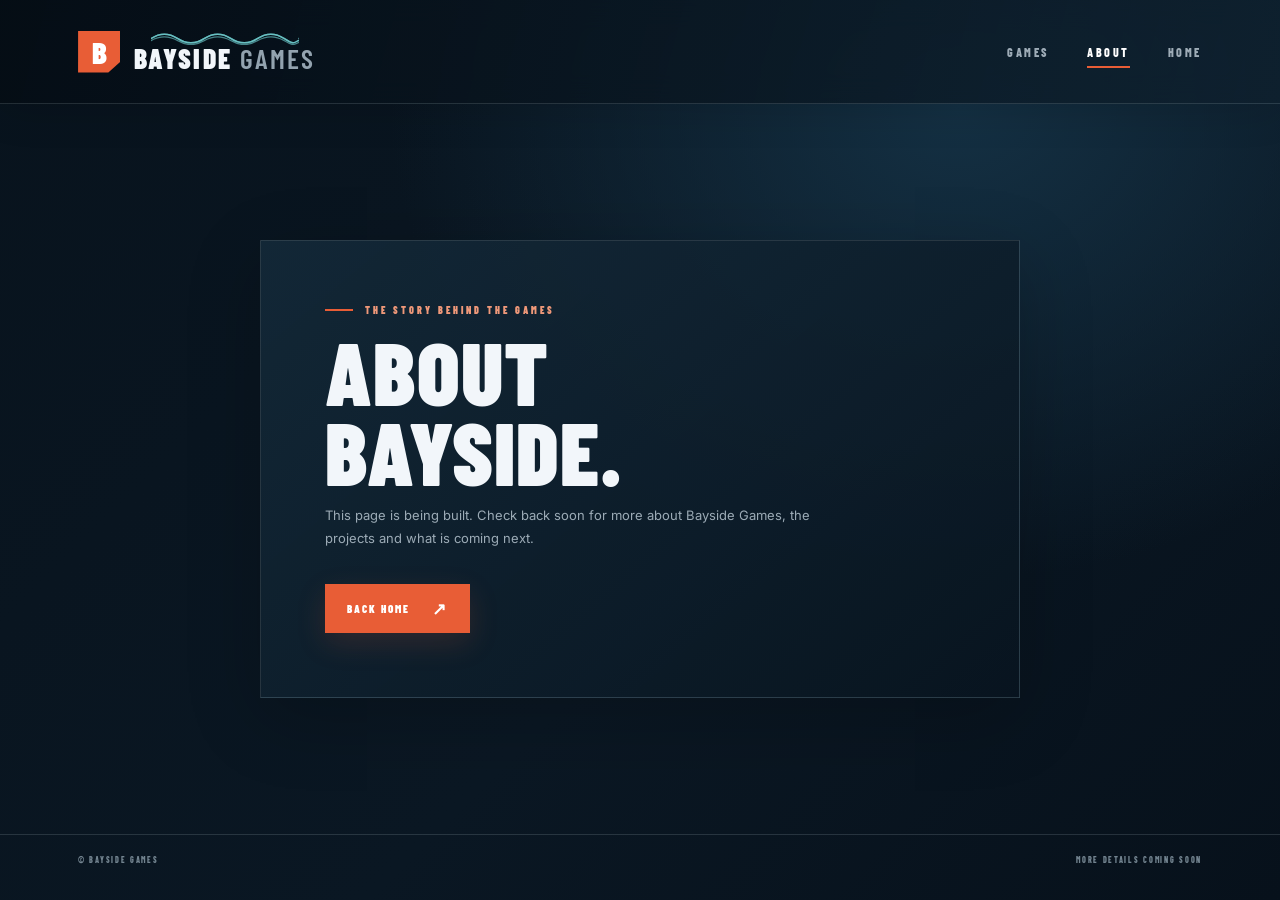
==== about/index.html @ 8837a9d9 "Add About page placeholder" ====
<!doctype html>
<html lang="en">
<head>
  <meta charset="utf-8" />
  <meta name="viewport" content="width=device-width, initial-scale=1" />
  <meta name="theme-color" content="#07121c" />
  <title>About | Bayside Games</title>
  <link rel="preconnect" href="https://fonts.googleapis.com" />
  <link rel="preconnect" href="https://fonts.gstatic.com" crossorigin />
  <link href="https://fonts.googleapis.com/css2?family=Barlow+Condensed:wght@500;600;700;800;900&family=Inter:wght@400;500;600;700;800&display=swap" rel="stylesheet" />
  <link rel="stylesheet" href="../assets/site.css" />
  <link rel="icon" href="../apex-gp/favicon.svg" type="image/svg+xml" />
</head>
<body>
  <header class="site-header">
    <a class="site-brand" href="../" aria-label="Bayside Games home">
      <span class="site-brand-mark">B</span>
      <span class="site-brand-copy">
        <span class="brand-wave" aria-hidden="true"><svg viewBox="0 0 300 18" preserveAspectRatio="none"><g class="brand-wave-line-one"><path d="M0 9 C18 1 36 1 54 9 S90 17 108 9 S144 1 162 9 S198 17 216 9 S252 1 270 9 S288 17 306 9"/><path d="M300 9 C318 1 336 1 354 9 S390 17 408 9 S444 1 462 9 S498 17 516 9 S552 1 570 9 S588 17 606 9"/></g><g class="brand-wave-line-two"><path d="M0 12 C18 5 36 5 54 12 S90 19 108 12 S144 5 162 12 S198 19 216 12 S252 5 270 12 S288 19 306 12"/><path d="M300 12 C318 5 336 5 354 12 S390 19 408 12 S444 5 462 12 S498 19 516 12 S552 5 570 12 S588 19 606 12"/></g></svg></span>
        <span class="site-brand-text">BAYSIDE <b>GAMES</b></span>
      </span>
    </a>
    <nav class="site-nav" aria-label="Main navigation"><a href="../apex-gp/">GAMES</a><a href="./" aria-current="page">ABOUT</a><a href="../">HOME</a></nav>
  </header>
  <main class="about-main"><section class="about-panel"><div class="eyebrow">THE STORY BEHIND THE GAMES</div><h1>ABOUT<br>BAYSIDE.</h1><p>This page is being built. Check back soon for more about Bayside Games, the projects and what is coming next.</p><a class="button-primary" href="../">BACK HOME <span>↗</span></a></section></main>
  <footer class="site-footer"><span>© BAYSIDE GAMES</span><span>MORE DETAILS COMING SOON</span></footer>
</body>
</html>
---- assets/site.css ----
:root{color-scheme:dark;--bg:#07121c;--panel:#0d1c29;--line:rgba(221,237,247,.14);--text:#f2f6fa;--muted:#91a2af;--accent:#e85d36;--wave:#74d4d5;--head:'Barlow Condensed',Impact,sans-serif;--body:Inter,system-ui,sans-serif}
*{box-sizing:border-box}html{min-height:100%;background:var(--bg);scroll-behavior:smooth}body{margin:0;min-height:100vh;background:radial-gradient(ellipse at 75% 12%,#143043 0,transparent 42%),linear-gradient(135deg,#08131d,#0a1723 58%,#07111b);color:var(--text);font-family:var(--body)}a{color:inherit;text-decoration:none}
.site-header{position:relative;z-index:10;display:flex;align-items:center;justify-content:space-between;min-height:104px;padding:18px clamp(22px,6.1vw,126px);border-bottom:1px solid var(--line);background:linear-gradient(105deg,rgba(5,13,21,.94),rgba(14,32,46,.78));box-shadow:0 8px 40px rgba(0,0,0,.12);backdrop-filter:blur(14px)}
.site-brand{display:flex;align-items:center;gap:14px;min-width:0}.site-brand-mark{width:42px;height:42px;display:grid;place-items:center;flex:0 0 42px;background:var(--accent);clip-path:polygon(0 0,100% 0,100% 75%,72% 100%,0 100%);font:900 31px/1 var(--head);color:white}.site-brand-copy{display:flex;flex-direction:column;align-items:center;gap:1px}.site-brand-text{font:900 clamp(21px,2.15vw,31px)/.92 var(--head);letter-spacing:2.1px;white-space:nowrap}.site-brand-text b{color:#93a3af;font-weight:600}.brand-wave{height:13px;width:148px;overflow:hidden;opacity:.95}.brand-wave svg{width:100%;height:100%;display:block;overflow:visible}.brand-wave path{fill:none;stroke:var(--wave);stroke-width:2;stroke-linecap:round;opacity:.88}.brand-wave .brand-wave-line-two{stroke:#42aeb9;stroke-width:1.7;opacity:.72}.brand-wave .brand-wave-line-one{animation:brand-wave-flow 4s linear infinite}.brand-wave .brand-wave-line-two{animation:brand-wave-flow 5.5s linear infinite reverse}
@keyframes brand-wave-flow{from{transform:translateX(0)}to{transform:translateX(-148px)}}
.site-nav{display:flex;align-items:center;gap:clamp(18px,3vw,48px)}.site-nav a{position:relative;padding:10px 0;color:#9eacb7;font:800 12px/1 var(--head);letter-spacing:2.5px;transition:color .18s}.site-nav a:hover,.site-nav a[aria-current=page]{color:#fff}.site-nav a[aria-current=page]:after{content:"";position:absolute;left:0;right:0;bottom:0;height:2px;background:var(--accent)}
.hero{position:relative;isolation:isolate;display:grid;align-items:center;min-height:min(690px,calc(100vh - 104px));overflow:hidden;padding:clamp(64px,9vw,132px) clamp(22px,8.5vw,176px) 86px;background:radial-gradient(ellipse at 72% 55%,rgba(37,91,119,.24),transparent 52%),linear-gradient(110deg,#07131e 0%,#0a1926 58%,#09141e 100%)}.hero:before{content:"";position:absolute;inset:0;z-index:-1;background:linear-gradient(90deg,rgba(5,15,24,.95) 0%,rgba(5,15,24,.87) 30%,rgba(5,15,24,.22) 75%,rgba(5,15,24,.1) 100%)}.hero-art{position:absolute;z-index:-2;inset:0 0 0 auto;width:min(78%,1300px);height:100%;object-fit:cover;object-position:center 56%;opacity:.85;mask-image:linear-gradient(90deg,transparent 0%,rgba(0,0,0,.4) 12%,#000 36%);filter:saturate(.86) contrast(1.04)}
.hero-wave-layer{position:absolute;z-index:-1;left:15%;right:-8%;bottom:-8%;height:45%;pointer-events:none;opacity:.3;overflow:hidden;mask-image:linear-gradient(180deg,transparent 0%,#000 35%,transparent 100%)}.hero-wave-layer svg{width:200%;height:100%;min-width:1500px;display:block;animation:hero-wave-drift 24s linear infinite}.hero-wave-layer path{fill:none;stroke:#8ce0de;stroke-width:2.2;opacity:.62}.hero-wave-layer path:nth-child(2){stroke:#49aeba;stroke-width:3;opacity:.38}.hero-wave-layer path:nth-child(3){stroke:#d2ece9;stroke-width:1.2;opacity:.4}@keyframes hero-wave-drift{from{transform:translateX(0)}to{transform:translateX(-50%)}}
.hero-copy{position:relative;z-index:2;max-width:720px}.eyebrow{display:flex;align-items:center;gap:12px;color:#ef9879;font:900 10px/1 var(--head);letter-spacing:3px}.eyebrow:before{content:"";display:inline-block;width:28px;height:2px;background:var(--accent)}.hero h1{margin:21px 0 20px;font:900 clamp(62px,9.7vw,142px)/.78 var(--head);letter-spacing:-1px;text-transform:uppercase}.hero h1 span{display:block;color:#f3f6f8}.hero h1 em{display:block;margin-top:12px;color:#8da2b0;font-style:normal}.hero-copy p{max-width:430px;color:#a3b1bc;font-size:14px;line-height:1.8;letter-spacing:.2px}.hero-actions{display:flex;flex-wrap:wrap;align-items:center;gap:14px;margin-top:33px}.button-primary,.button-secondary{display:inline-flex;align-items:center;justify-content:center;gap:22px;min-height:49px;padding:0 21px;border:1px solid transparent;font:900 11px/1 var(--head);letter-spacing:2px;transition:transform .18s,background .18s,border-color .18s}.button-primary{background:var(--accent);color:#fff;box-shadow:0 10px 30px rgba(232,93,54,.16)}.button-primary:hover{transform:translateY(-2px);background:#f06c43}.button-secondary{border-color:rgba(226,240,249,.24);background:rgba(255,255,255,.035);color:#d9e2e9}.button-secondary:hover{border-color:rgba(116,212,213,.65);background:rgba(116,212,213,.08)}.button-primary span{font-size:17px}.hero-meta{display:flex;flex-wrap:wrap;gap:28px;margin-top:52px;padding-top:19px;border-top:1px solid rgba(223,238,247,.13);max-width:600px}.hero-meta div{display:flex;flex-direction:column;gap:5px}.hero-meta b{font:800 20px/1 var(--head);letter-spacing:1px}.hero-meta small{color:#778996;font:800 8px/1 var(--head);letter-spacing:1.6px}
.feature-strip{position:relative;z-index:3;display:grid;grid-template-columns:1fr auto;align-items:center;gap:22px;max-width:1390px;margin:-35px auto 70px;padding:23px 28px;border:1px solid rgba(224,239,248,.13);background:linear-gradient(110deg,rgba(20,42,58,.94),rgba(9,22,34,.94));box-shadow:0 20px 45px rgba(0,0,0,.23)}.feature-copy small{color:#e98f70;font:900 8px/1 var(--head);letter-spacing:2.2px}.feature-copy h2{margin:6px 0 3px;font:900 32px/1 var(--head);letter-spacing:1.1px}.feature-copy p{margin:0;color:#93a4af;font-size:10px;line-height:1.6}.feature-strip .button-primary{min-width:176px}
.site-footer{display:flex;justify-content:space-between;gap:20px;padding:19px clamp(22px,6.1vw,126px);border-top:1px solid var(--line);color:#72838f;font:800 8px/1.5 var(--head);letter-spacing:1.7px}
.about-main{min-height:calc(100vh - 170px);display:grid;place-items:center;padding:70px 22px}.about-panel{width:min(760px,100%);padding:clamp(28px,6vw,64px);border:1px solid var(--line);background:linear-gradient(140deg,rgba(20,42,58,.86),rgba(8,20,31,.88));box-shadow:0 20px 70px rgba(0,0,0,.2)}.about-panel h1{margin:17px 0 12px;font:900 clamp(46px,7vw,88px)/.9 var(--head);letter-spacing:1px}.about-panel p{max-width:500px;color:#9cabb6;font-size:13px;line-height:1.8}.about-panel .button-primary{margin-top:20px}
@media(max-width:760px){.site-header{min-height:84px;padding:14px 18px}.site-brand{gap:9px}.site-brand-mark{width:34px;height:34px;flex-basis:34px;font-size:25px}.site-brand-text{font-size:21px;letter-spacing:1.4px}.brand-wave{width:118px;height:10px}.site-nav{gap:16px}.site-nav a{font-size:10px;letter-spacing:1.3px}.hero{min-height:690px;padding:76px 24px 100px;align-items:start}.hero-art{width:100%;opacity:.48;object-position:58% center;mask-image:linear-gradient(180deg,rgba(0,0,0,.2),#000 18%,#000 70%,transparent)}.hero:before{background:linear-gradient(90deg,rgba(5,15,24,.88),rgba(5,15,24,.4)),linear-gradient(0deg,#07131e 0%,transparent 55%)}.hero-copy{max-width:600px}.hero h1{font-size:clamp(58px,13vw,100px)}.hero-copy p{font-size:12px;max-width:360px}.hero-meta{gap:20px;margin-top:38px}.feature-strip{margin:-42px 16px 45px;grid-template-columns:1fr;padding:20px}.feature-strip .button-primary{width:max-content}.site-footer{padding:17px 18px;font-size:7px}}
@media(max-width:420px){.site-header{align-items:flex-start;gap:12px;flex-direction:column}.site-nav{width:100%;justify-content:flex-end;gap:24px}.hero{min-height:650px;padding-top:63px}.hero h1{font-size:58px}.hero-meta{gap:15px}.hero-meta b{font-size:18px}.hero-meta small{font-size:7px}.site-footer{flex-direction:column;gap:5px}}
@media(prefers-reduced-motion:reduce){html{scroll-behavior:auto}.brand-wave path,.hero-wave-layer svg{animation:none!important}}
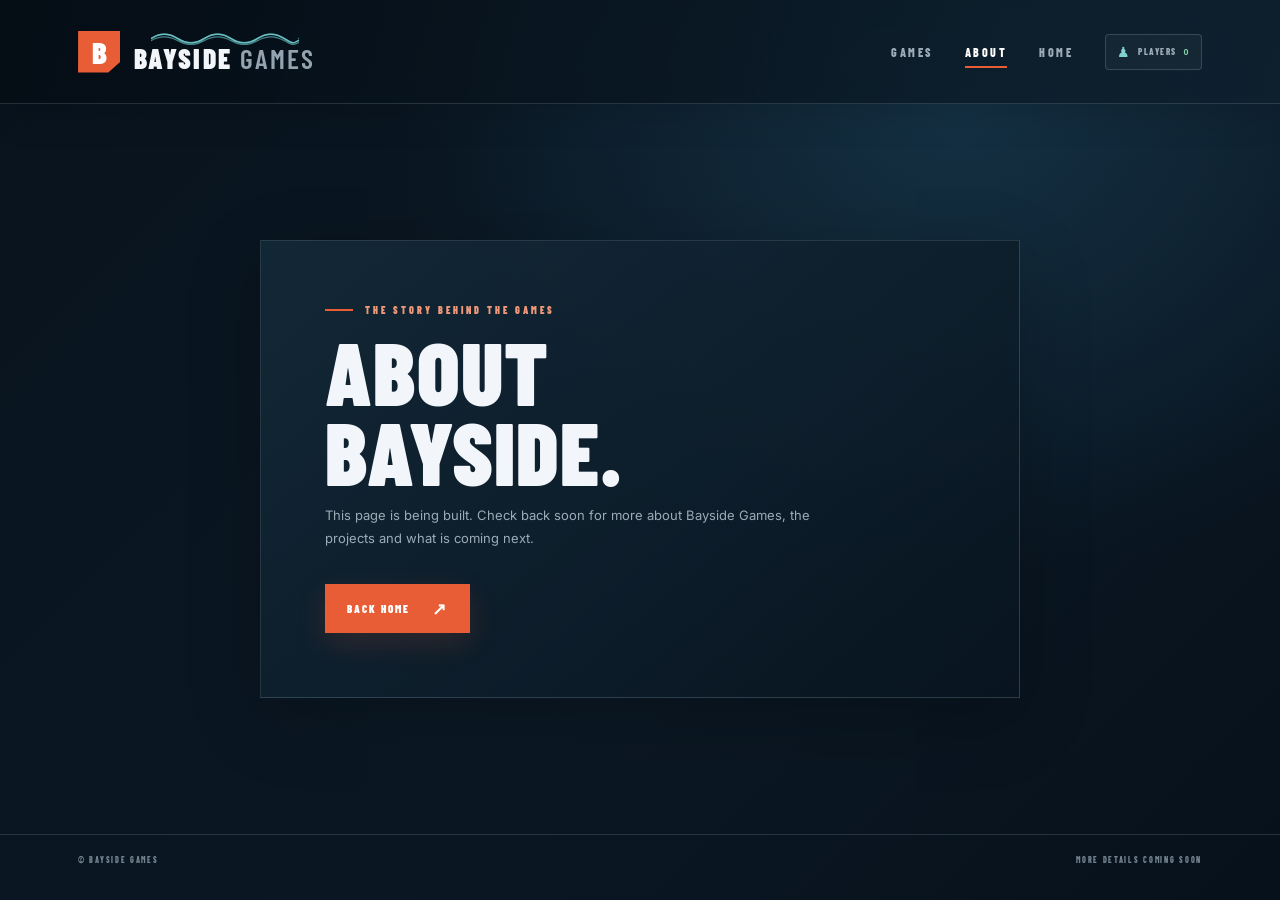
==== commit 1a8a2cd4: "Add live player sidebar to About page" ====
--- a/about/index.html
+++ b/about/index.html
@@ -20,9 +20,27 @@
         <span class="site-brand-text">BAYSIDE <b>GAMES</b></span>
       </span>
     </a>
-    <nav class="site-nav" aria-label="Main navigation"><a href="../apex-gp/">GAMES</a><a href="./" aria-current="page">ABOUT</a><a href="../">HOME</a></nav>
+    <nav class="site-nav" aria-label="Main navigation"><a href="../apex-gp/">GAMES</a><a href="./" aria-current="page">ABOUT</a><a href="../">HOME</a><button class="site-players-toggle" id="site-players-toggle" type="button" aria-expanded="true" aria-controls="site-players-panel"><span>♟</span><small>PLAYERS <b id="site-player-nav-count">0</b></small></button></nav>
   </header>
+  
+  <aside class="site-players-panel collapsed" id="site-players-panel" aria-label="Online players" aria-live="polite">
+    <div class="site-players-heading">
+      <div><span class="site-players-kicker">BAYSIDE GAMES COMMUNITY</span><h2>PLAYERS</h2></div>
+      <button id="site-players-close" type="button" aria-label="Hide online players">×</button>
+    </div>
+    <div class="site-player-profile">
+      <label for="site-player-name">YOUR DISPLAY NAME</label>
+      <div class="site-player-edit"><input id="site-player-name" type="text" maxlength="18" value="RACER" autocomplete="nickname" placeholder="CHOOSE A NICKNAME" /><button id="site-player-name-save" type="button">SET</button></div>
+      <small>Choose a nickname. Avoid personal details.</small>
+    </div>
+    <div class="site-player-room-strip"><i></i><span>WEBSITE ONLINE</span><b id="site-player-count">0 ONLINE</b></div>
+    <div class="site-player-list" id="site-player-list"><div class="site-player-empty">Connecting to the global player list…</div></div>
+    <div class="site-player-footer"><span class="site-player-footer-indicator"></span><span>GLOBAL PRESENCE</span><b id="site-player-footer-status">CONNECTING</b><button id="site-player-owner-login" type="button">OWNER LOGIN</button></div>
+  </aside>
+  <div class="site-page-shell">
   <main class="about-main"><section class="about-panel"><div class="eyebrow">THE STORY BEHIND THE GAMES</div><h1>ABOUT<br>BAYSIDE.</h1><p>This page is being built. Check back soon for more about Bayside Games, the projects and what is coming next.</p><a class="button-primary" href="../">BACK HOME <span>↗</span></a></section></main>
   <footer class="site-footer"><span>© BAYSIDE GAMES</span><span>MORE DETAILS COMING SOON</span></footer>
+  </div>
+  <script type="module" src="../assets/site-presence.js"></script>
 </body>
 </html>
--- a/assets/site.css
+++ b/assets/site.css
@@ -4,7 +4,7 @@
 .site-brand{display:flex;align-items:center;gap:14px;min-width:0}.site-brand-mark{width:42px;height:42px;display:grid;place-items:center;flex:0 0 42px;background:var(--accent);clip-path:polygon(0 0,100% 0,100% 75%,72% 100%,0 100%);font:900 31px/1 var(--head);color:white}.site-brand-copy{display:flex;flex-direction:column;align-items:center;gap:1px}.site-brand-text{font:900 clamp(21px,2.15vw,31px)/.92 var(--head);letter-spacing:2.1px;white-space:nowrap}.site-brand-text b{color:#93a3af;font-weight:600}.brand-wave{height:13px;width:148px;overflow:hidden;opacity:.95}.brand-wave svg{width:100%;height:100%;display:block;overflow:visible}.brand-wave path{fill:none;stroke:var(--wave);stroke-width:2;stroke-linecap:round;opacity:.88}.brand-wave .brand-wave-line-two{stroke:#42aeb9;stroke-width:1.7;opacity:.72}.brand-wave .brand-wave-line-one{animation:brand-wave-flow 4s linear infinite}.brand-wave .brand-wave-line-two{animation:brand-wave-flow 5.5s linear infinite reverse}
 @keyframes brand-wave-flow{from{transform:translateX(0)}to{transform:translateX(-148px)}}
 .site-nav{display:flex;align-items:center;gap:clamp(18px,3vw,48px)}.site-nav a{position:relative;padding:10px 0;color:#9eacb7;font:800 12px/1 var(--head);letter-spacing:2.5px;transition:color .18s}.site-nav a:hover,.site-nav a[aria-current=page]{color:#fff}.site-nav a[aria-current=page]:after{content:"";position:absolute;left:0;right:0;bottom:0;height:2px;background:var(--accent)}
-.hero{position:relative;isolation:isolate;display:grid;align-items:center;min-height:min(690px,calc(100vh - 104px));overflow:hidden;padding:clamp(64px,9vw,132px) clamp(22px,8.5vw,176px) 86px;background:radial-gradient(ellipse at 72% 55%,rgba(37,91,119,.24),transparent 52%),linear-gradient(110deg,#07131e 0%,#0a1926 58%,#09141e 100%)}.hero:before{content:"";position:absolute;inset:0;z-index:-1;background:linear-gradient(90deg,rgba(5,15,24,.95) 0%,rgba(5,15,24,.87) 30%,rgba(5,15,24,.22) 75%,rgba(5,15,24,.1) 100%)}.hero-art{position:absolute;z-index:-2;inset:0 0 0 auto;width:min(78%,1300px);height:100%;object-fit:cover;object-position:center 56%;opacity:.85;mask-image:linear-gradient(90deg,transparent 0%,rgba(0,0,0,.4) 12%,#000 36%);filter:saturate(.86) contrast(1.04)}
+.hero{position:relative;isolation:isolate;display:grid;align-items:center;min-height:min(690px,calc(100vh - 104px));overflow:hidden;padding:clamp(64px,9vw,132px) clamp(22px,8.5vw,176px) 86px;background:radial-gradient(ellipse at 72% 55%,rgba(37,91,119,.24),transparent 52%),linear-gradient(110deg,#07131e 0%,#0a1926 58%,#09141e 100%)}.hero:before{content:"";position:absolute;inset:0;z-index:-1;background:linear-gradient(90deg,rgba(5,15,24,.95) 0%,rgba(5,15,24,.87) 30%,rgba(5,15,24,.22) 75%,rgba(5,15,24,.1) 100%)}.hero-art{position:absolute;z-index:0;inset:0 0 0 auto;width:min(78%,1300px);height:100%;object-fit:cover;object-position:center 56%;opacity:.85;mask-image:linear-gradient(90deg,transparent 0%,rgba(0,0,0,.4) 12%,#000 36%);filter:saturate(.86) contrast(1.04)}
 .hero-wave-layer{position:absolute;z-index:-1;left:15%;right:-8%;bottom:-8%;height:45%;pointer-events:none;opacity:.3;overflow:hidden;mask-image:linear-gradient(180deg,transparent 0%,#000 35%,transparent 100%)}.hero-wave-layer svg{width:200%;height:100%;min-width:1500px;display:block;animation:hero-wave-drift 24s linear infinite}.hero-wave-layer path{fill:none;stroke:#8ce0de;stroke-width:2.2;opacity:.62}.hero-wave-layer path:nth-child(2){stroke:#49aeba;stroke-width:3;opacity:.38}.hero-wave-layer path:nth-child(3){stroke:#d2ece9;stroke-width:1.2;opacity:.4}@keyframes hero-wave-drift{from{transform:translateX(0)}to{transform:translateX(-50%)}}
 .hero-copy{position:relative;z-index:2;max-width:720px}.eyebrow{display:flex;align-items:center;gap:12px;color:#ef9879;font:900 10px/1 var(--head);letter-spacing:3px}.eyebrow:before{content:"";display:inline-block;width:28px;height:2px;background:var(--accent)}.hero h1{margin:21px 0 20px;font:900 clamp(62px,9.7vw,142px)/.78 var(--head);letter-spacing:-1px;text-transform:uppercase}.hero h1 span{display:block;color:#f3f6f8}.hero h1 em{display:block;margin-top:12px;color:#8da2b0;font-style:normal}.hero-copy p{max-width:430px;color:#a3b1bc;font-size:14px;line-height:1.8;letter-spacing:.2px}.hero-actions{display:flex;flex-wrap:wrap;align-items:center;gap:14px;margin-top:33px}.button-primary,.button-secondary{display:inline-flex;align-items:center;justify-content:center;gap:22px;min-height:49px;padding:0 21px;border:1px solid transparent;font:900 11px/1 var(--head);letter-spacing:2px;transition:transform .18s,background .18s,border-color .18s}.button-primary{background:var(--accent);color:#fff;box-shadow:0 10px 30px rgba(232,93,54,.16)}.button-primary:hover{transform:translateY(-2px);background:#f06c43}.button-secondary{border-color:rgba(226,240,249,.24);background:rgba(255,255,255,.035);color:#d9e2e9}.button-secondary:hover{border-color:rgba(116,212,213,.65);background:rgba(116,212,213,.08)}.button-primary span{font-size:17px}.hero-meta{display:flex;flex-wrap:wrap;gap:28px;margin-top:52px;padding-top:19px;border-top:1px solid rgba(223,238,247,.13);max-width:600px}.hero-meta div{display:flex;flex-direction:column;gap:5px}.hero-meta b{font:800 20px/1 var(--head);letter-spacing:1px}.hero-meta small{color:#778996;font:800 8px/1 var(--head);letter-spacing:1.6px}
 .feature-strip{position:relative;z-index:3;display:grid;grid-template-columns:1fr auto;align-items:center;gap:22px;max-width:1390px;margin:-35px auto 70px;padding:23px 28px;border:1px solid rgba(224,239,248,.13);background:linear-gradient(110deg,rgba(20,42,58,.94),rgba(9,22,34,.94));box-shadow:0 20px 45px rgba(0,0,0,.23)}.feature-copy small{color:#e98f70;font:900 8px/1 var(--head);letter-spacing:2.2px}.feature-copy h2{margin:6px 0 3px;font:900 32px/1 var(--head);letter-spacing:1.1px}.feature-copy p{margin:0;color:#93a4af;font-size:10px;line-height:1.6}.feature-strip .button-primary{min-width:176px}
@@ -12,4 +12,82 @@
 .about-main{min-height:calc(100vh - 170px);display:grid;place-items:center;padding:70px 22px}.about-panel{width:min(760px,100%);padding:clamp(28px,6vw,64px);border:1px solid var(--line);background:linear-gradient(140deg,rgba(20,42,58,.86),rgba(8,20,31,.88));box-shadow:0 20px 70px rgba(0,0,0,.2)}.about-panel h1{margin:17px 0 12px;font:900 clamp(46px,7vw,88px)/.9 var(--head);letter-spacing:1px}.about-panel p{max-width:500px;color:#9cabb6;font-size:13px;line-height:1.8}.about-panel .button-primary{margin-top:20px}
 @media(max-width:760px){.site-header{min-height:84px;padding:14px 18px}.site-brand{gap:9px}.site-brand-mark{width:34px;height:34px;flex-basis:34px;font-size:25px}.site-brand-text{font-size:21px;letter-spacing:1.4px}.brand-wave{width:118px;height:10px}.site-nav{gap:16px}.site-nav a{font-size:10px;letter-spacing:1.3px}.hero{min-height:690px;padding:76px 24px 100px;align-items:start}.hero-art{width:100%;opacity:.48;object-position:58% center;mask-image:linear-gradient(180deg,rgba(0,0,0,.2),#000 18%,#000 70%,transparent)}.hero:before{background:linear-gradient(90deg,rgba(5,15,24,.88),rgba(5,15,24,.4)),linear-gradient(0deg,#07131e 0%,transparent 55%)}.hero-copy{max-width:600px}.hero h1{font-size:clamp(58px,13vw,100px)}.hero-copy p{font-size:12px;max-width:360px}.hero-meta{gap:20px;margin-top:38px}.feature-strip{margin:-42px 16px 45px;grid-template-columns:1fr;padding:20px}.feature-strip .button-primary{width:max-content}.site-footer{padding:17px 18px;font-size:7px}}
 @media(max-width:420px){.site-header{align-items:flex-start;gap:12px;flex-direction:column}.site-nav{width:100%;justify-content:flex-end;gap:24px}.hero{min-height:650px;padding-top:63px}.hero h1{font-size:58px}.hero-meta{gap:15px}.hero-meta b{font-size:18px}.hero-meta small{font-size:7px}.site-footer{flex-direction:column;gap:5px}}
-@media(prefers-reduced-motion:reduce){html{scroll-behavior:auto}.brand-wave path,.hero-wave-layer svg{animation:none!important}}+@media(prefers-reduced-motion:reduce){html{scroll-behavior:auto}.brand-wave path,.hero-wave-layer svg{animation:none!important}}
+
+/* Shared live player sidebar used by Home and About; Games already carries
+   the same Supabase-backed roster inside the simulator. */
+:root{--site-player-width:280px}
+.site-nav{gap:clamp(15px,2.5vw,38px)}
+.site-players-toggle{display:inline-flex;align-items:center;gap:8px;padding:9px 11px;border:1px solid rgba(225,239,248,.17);border-radius:4px;background:rgba(255,255,255,.035);color:#9eacb7;cursor:pointer;transition:background .18s,border-color .18s,color .18s}
+.site-players-toggle:hover{border-color:rgba(116,212,213,.55);background:rgba(116,212,213,.08);color:#fff}
+.site-players-toggle>span{font-size:14px;color:#81d2ce}
+.site-players-toggle small{font:800 9px/1 var(--head);letter-spacing:1.5px}
+.site-players-toggle b{color:#83d3a9;margin-left:3px;font-variant-numeric:tabular-nums}
+.site-page-shell{transition:margin-right .24s cubic-bezier(.2,.75,.25,1)}
+body.site-players-open .site-page-shell{margin-right:var(--site-player-width)}
+.site-players-panel{position:fixed;z-index:40;top:104px;right:0;bottom:0;width:var(--site-player-width);display:flex;flex-direction:column;overflow:hidden;background:#232428;border:0;border-left:1px solid rgba(255,255,255,.11);box-shadow:-15px 0 38px rgba(0,0,0,.24);color:#dbdee1;transform:translateX(0);opacity:1;visibility:visible;pointer-events:auto;transition:transform .24s cubic-bezier(.2,.75,.25,1),opacity .18s ease,visibility .24s}
+.site-players-panel.collapsed{transform:translateX(100%);opacity:0;visibility:hidden;pointer-events:none}
+.site-players-heading{height:62px;min-height:62px;display:flex;align-items:center;justify-content:space-between;padding:0 14px;background:#1e1f22;border-bottom:1px solid rgba(255,255,255,.07)}
+.site-players-kicker{display:block;color:#9ca3ad;font-size:7px;font-weight:900;letter-spacing:1.45px}
+.site-players-heading h2{margin:3px 0 0;color:#fff;font:800 25px/1 var(--head);letter-spacing:1px}
+.site-players-heading button{width:27px;height:27px;border:0;border-radius:4px;background:transparent;color:#aeb4bc;font-size:22px;line-height:1;cursor:pointer}
+.site-players-heading button:hover{background:rgba(255,255,255,.08);color:#fff}
+.site-player-profile{padding:13px 14px 11px;background:#25262b;border-bottom:1px solid rgba(255,255,255,.045)}
+.site-player-profile label{display:block;margin-bottom:7px;color:#aeb5bf;font-size:7px;font-weight:900;letter-spacing:1.2px}
+.site-player-edit{display:flex;gap:6px}
+.site-player-edit input{width:100%;min-width:0;height:29px;padding:0 9px;border:1px solid rgba(255,255,255,.13);border-radius:3px;outline:none;background:#191a1e;color:#fff;font:700 9px var(--body);letter-spacing:.3px}
+.site-player-edit input:focus{border-color:#64c9c4}
+.site-player-edit button{padding:0 10px;border:0;border-radius:3px;background:#df6846;color:#fff;font:900 8px var(--head);letter-spacing:1px;cursor:pointer}
+.site-player-profile small{display:block;margin-top:6px;color:#858c95;font-size:7px}
+.site-player-room-strip{height:34px;min-height:34px;display:flex;align-items:center;gap:8px;padding:0 14px;background:#292a2f;border-bottom:1px solid rgba(255,255,255,.045);color:#b7bdc5;font-size:8px;font-weight:900;letter-spacing:1.1px}
+.site-player-room-strip i,.site-player-footer-indicator{width:7px;height:7px;border-radius:50%;background:#3ba879;box-shadow:0 0 8px rgba(59,168,121,.5)}
+.site-player-room-strip b{margin-left:auto;color:#8fe0b3;font-size:8px;font-variant-numeric:tabular-nums}
+.site-player-list{flex:1;min-height:0;overflow-y:auto;padding:11px 9px 14px;scrollbar-color:#44464d #232428;scrollbar-width:thin}
+.site-player-group{display:flex;align-items:center;gap:7px;margin:2px 4px 9px;color:#9ca3ad;font-size:8px;font-weight:900;letter-spacing:1.2px}
+.site-player-group b{color:#7d838d;font-size:8px}
+.site-drivers-group{margin-top:18px}
+.owner-crown-icon{width:14px;height:14px;flex:0 0 auto;fill:none;stroke:#edc45f;stroke-width:1.8;stroke-linecap:round;stroke-linejoin:round;vertical-align:-2px}
+.site-owner-category-crown{width:16px;height:16px;margin-right:1px}
+.site-owner-name-crown{width:15px;height:15px;margin-left:4px}
+.site-player{padding:0 5px 10px;margin-bottom:5px;border-radius:4px}
+.site-player:hover{background:rgba(255,255,255,.045)}
+.site-player.is-self{background:rgba(88,212,156,.055)}
+.site-player-role{display:block;margin:0 0 4px 39px;color:#aeb5bf;font-size:7px;font-weight:900;letter-spacing:1.25px;line-height:1.2}
+.site-player-nameplate{display:flex;align-items:center;gap:9px;min-width:0}
+.site-player-avatar-wrap{position:relative;width:30px;height:30px;flex:0 0 30px;display:block}
+.site-player-avatar{width:100%;height:100%;box-sizing:border-box;display:grid;place-items:center;border-radius:50%;background:var(--player-color,#59616c);border:2px solid rgba(255,255,255,.12);color:#fff;font-size:9px;font-weight:900;letter-spacing:.4px;text-shadow:0 1px 3px #0008}
+.site-player-status{position:absolute;right:-1px;bottom:-1px;width:9px;height:9px;box-sizing:border-box;border:2px solid #292a2e;border-radius:50%;background:#3ba879;box-shadow:0 0 0 1px #3ba879}
+.site-player-details{display:flex;flex:1;min-width:0;flex-direction:column;gap:3px}
+.site-player-details b{overflow:hidden;color:#f0f1f3;font-size:10px;font-weight:800;text-overflow:ellipsis;white-space:nowrap}
+.site-player-details small{overflow:hidden;color:#9299a4;font-size:7px;letter-spacing:.55px;text-overflow:ellipsis;white-space:nowrap}
+.site-player-empty{padding:19px 10px;color:#969da8;font-size:9px;line-height:1.6;text-align:center}
+.site-player-footer{height:39px;min-height:39px;display:flex;align-items:center;gap:7px;padding:0 10px;background:#1e1f22;border-top:1px solid rgba(255,255,255,.06);color:#9da4ad;font-size:7px;font-weight:900;letter-spacing:.7px}
+.site-player-footer b{margin-left:auto;color:#8fe0b3;font-size:7px}
+.site-player-footer button{padding:5px 6px;border:1px solid rgba(237,196,95,.28);border-radius:3px;background:rgba(237,196,95,.06);color:#edc45f;font:900 7px var(--head);letter-spacing:.7px;cursor:pointer}
+.site-player-footer button:disabled{opacity:.75;cursor:default}
+.site-players-panel.is-offline .site-player-room-strip i,.site-players-panel.is-offline .site-player-footer-indicator{background:#777f89;box-shadow:none}
+.site-players-panel.is-offline .site-player-room-strip b,.site-players-panel.is-offline .site-player-footer b{color:#b1b8c0}
+@media(max-width:900px){
+  :root{--site-player-width:min(320px,84vw)}
+  body.site-players-open .site-page-shell{margin-right:0}
+  .site-players-panel{top:104px}
+  .site-nav{gap:14px}
+  .site-players-toggle{padding:8px}
+}
+@media(max-width:540px){
+  .site-header{align-items:flex-start;gap:12px;flex-direction:column}
+  .site-nav{width:100%;justify-content:flex-end;gap:17px}
+  .site-nav a{font-size:9px;letter-spacing:1.2px}
+  .site-players-panel{top:112px}
+  .site-players-heading{padding:0 10px}
+  .site-player-room-strip{padding:0 10px;font-size:7px}
+  .site-player-list{padding:9px 5px}
+  .site-player{padding-left:2px;padding-right:2px}
+  .site-player-nameplate{gap:6px}
+  .site-player-avatar-wrap{width:25px;height:25px;flex-basis:25px}
+  .site-player-avatar{font-size:8px}
+  .site-player-details b{font-size:9px}
+  .site-player-details small{font-size:6px}
+  .site-player-status{right:0;bottom:0;width:7px;height:7px}
+}
+@media(prefers-reduced-motion:reduce){.site-page-shell,.site-players-panel{transition:none!important}}
